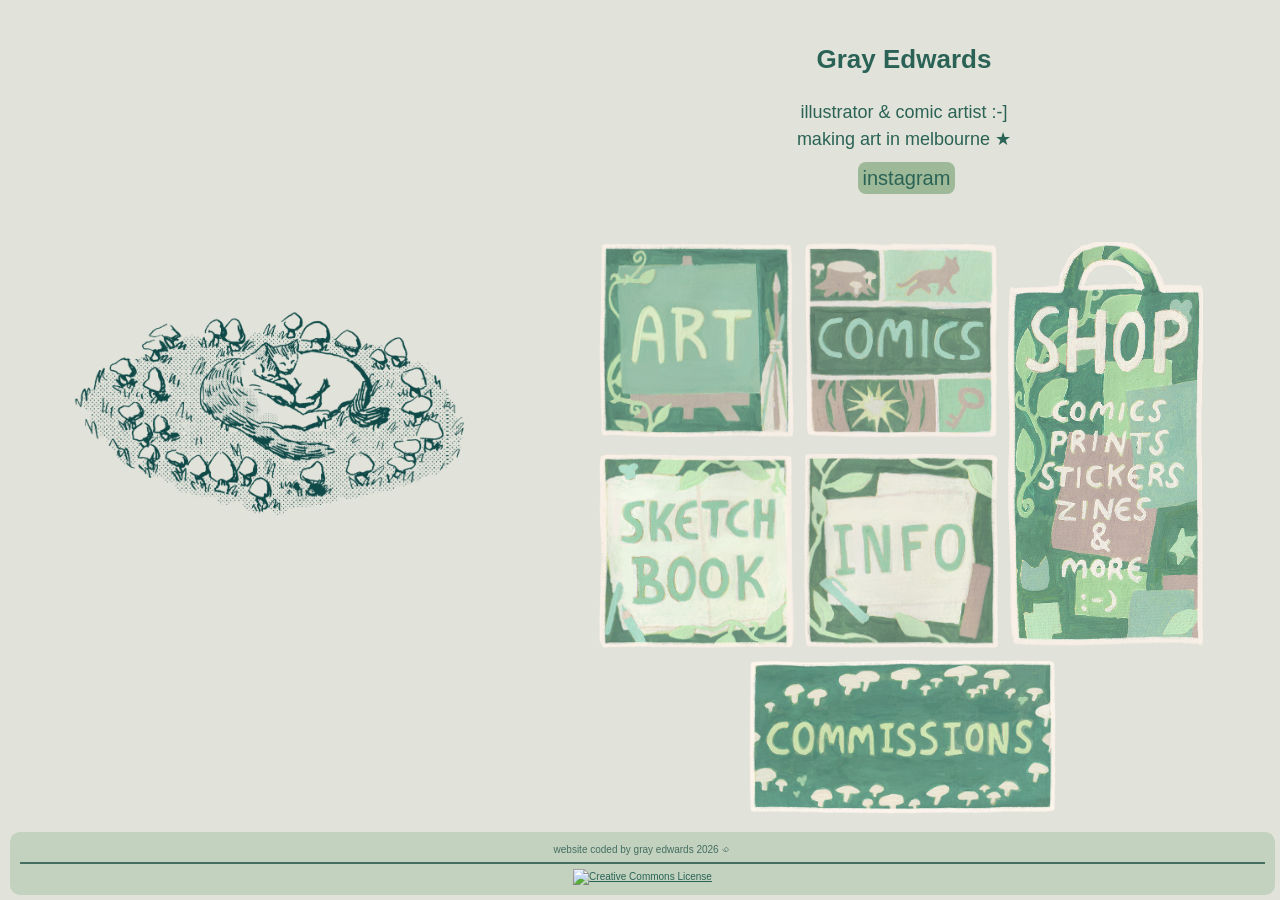
==== index.html @ a1f63484 "Update index.html" ====
<!DOCTYPE html>
<html lang="en">
  <head>
    <!-- Google tag (gtag.js) -->
<script async src="https://www.googletagmanager.com/gtag/js?id=G-291JRCCNKT"></script>
<script>
  window.dataLayer = window.dataLayer || [];
  function gtag(){dataLayer.push(arguments);}
  gtag('js', new Date());

  gtag('config', 'G-291JRCCNKT');
</script>
    <meta charset="utf-8" />
    <meta name="viewport" content="width=device-width, initial-scale=1" />
   <link rel="apple-touch-icon" sizes="180x180" href="/assets/apple-touch-icon.png">
<link rel="icon" type="image/png" sizes="32x32" href="/assets/favicon-32x32.png">
<link rel="icon" type="image/png" sizes="16x16" href="/assets/favicon-16x16.png">
<link rel="manifest" href="/assets/site.webmanifest">
    <title>gray edwards - illustration & comics</title>
    <meta
      name="description"
      content="gray edwards - illustration & comics"
    />

    <!-- fontawesome-->
    <script
      src="https://kit.fontawesome.com/900bcfe2df.js"
      crossorigin="anonymous"
    ></script>

    <!-- import the webpage's stylesheet -->
    <link href="/style.css" type="text/css" rel="stylesheet" />

    <!-- import the webpage's javascript file -->
    <script src="/script.js" type="text/javascript" defer></script>
  </head>
  <body>


    <div class="homepage row">

    <img
        class="homepageimage column"
        src="/assets/fairycircle.png"
        alt="illustration of cats in a mushroom ring"
      >


     <div class="homepagecolumn column">
      <h1 class="title abtpara2" style="padding-top:40px;">

        Gray Edwards

      </h1>

        <p style="font-size:18px; width:95%" class="abtpara2"> 

        illustrator & comic artist :-]<br>
       
        making art  in melbourne ★<br>
        

        </p>
        <a class="button1" style="font-size:20px" href="https://www.instagram.com/grayyedwards/">instagram</a><br><br>
  

    <div class="row buttonrow">
        
        <div class="column">
              <a href="/art"><img class="homepagebutton" src="/assets/art.webp" alt="Art"></a>
              <a href="/sketchbook"><img class="homepagebutton" src="/assets/sketchbook.webp" alt="Sketchbook"></a>
              </div>
    

        <div class="column">
             <a href="/comics"><img class="homepagebutton" src="/assets/comics.webp" alt="Comics"></a>
         
              <a href="/info"><img class="homepagebutton" src="/assets/info.webp" alt="Info"></a>
        </div>

        <div class="column">
             <a href="https://shop.grayedwards.com"><img class="homepagebutton" src="/assets/shop.webp" alt="shop"></a>
         </div>

<div class="row buttonrow2">
         <div class="column2">
          <a href="/commissions"><img class="homepagebutton2" style="column-span:all;" src="/assets/commissions.webp" alt="commissions"></a>
         </div>

       
</div>



    </div>
    </div>
</div>
    
    
  </body>
  <footer>
    <div class="footer" style="font-size:10px;">
        website coded by gray edwards 2026 ꩜<hr>
        <a rel="license" href="http://creativecommons.org/licenses/by-nc-sa/4.0/">
            <img alt="Creative Commons License" 
                 style="border-width:0" 
                 src="https://i.creativecommons.org/l/by-nc-sa/4.0/80x15.png"/>
        </a>
       <br>

    
  </div>
  </footer>
</html>
---- style.css ----
@import url('https://fonts.googleapis.com/css2?family=Alegreya+Sans+SC:wght@700&family=Anybody:wght@600&family=Bungee&family=Hubballi&family=Josefin+Sans:wght@500&family=M+PLUS+Rounded+1c:wght@700&family=Nova+Mono&family=Poor+Story&family=Rajdhani:wght@600&family=Righteous&family=Share+Tech+Mono&family=ZCOOL+QingKe+HuangYou&display=swap');

/* default to border-box */
html {
  box-sizing: border-box;
  font-size: 16px;
}

*,
*:before,
*:after {
  box-sizing: inherit;
}

/* adjust typography defaults */
body {
  margin: 0;
  font-family: Verdana, sans-serif;
  line-height: 1.5;
  background-color: #E1E2D9;
  min-height: 100vh;
  display: flex;
  flex-direction: column;
  text-align:center;
}


  .row {
  display: flex;
  flex-wrap: wrap;
  padding: 0 4px;
}


.footer {
  border-radius: 10px;
  padding: 10px;
  margin: 10px 5px 5px 10px;
  background-color: #C2D2BF;
  font-family: Verdana, sans-serif;
  color: #456D61;
}
/* images and videos max out at full width */
img,
video {
  height: auto;
  max-width: 100%;
}

.homepageimage {
  width:99%;
  height: 99%;
  margin:auto;
}

.homepagebutton {
    width:100%;
    padding:5px;
}

.homepagebutton2 {
    width:100%;
    padding:0px;
    margin:auto;
}
.homepagebutton3 {
    width:80%;
    padding:0px;
    margin:auto;
}


.column {
    width:33%;
}

.column2 {
    margin-left:auto;
    margin-right:auto;
    width:50%
}
.column3 {
  width:50%
}

.homepagecolumn {
    width:99%;
    margin:auto;
    flex: 50%;
  max-width: 50%;
  padding: 0 4px;
}



.comicpageparagraph {
    width:50%;
    margin:auto;
  max-width: 50%;
  padding: 0 4px;
  position:fixed;
  top:0;
  left:0;
}

.comicpageimages {
    width:50%;
    margin:auto;
  max-width: 50%;
  padding: 0 4px;
  margin-right:0;
}


.buttonrow {
    columns:3;
    padding-top:20px;
}
.buttonrow2 {
    columns:2;
    padding-top:0px;
    padding-left:0px;
    margin-left:0;
}

.homepage {
    column-count: 2;
}

.title {
    padding-top:40px;
}

@media (max-width:600px){

.comicpageparagraph {
    width:100%;
    margin:auto;
  max-width: 100%;
  padding: 0 4px;
  position:relative;
}
.comicpageimages {
    width:100%;
    margin:auto;
  max-width: 100%;
  padding: 0 4px;
  position:relative;
}

 .homepageimage {
  width:100%;
  text-align:center;
  display: block;
  margin-left: auto;
  margin-right: auto;
  column-span:all;
  padding-top:20px;
  padding-bottom:0px;
  
}
.homepage {
    column-count: 1;
}
.homepagecolumn {
    width:100%;
    column-count:1;
    max-width: 100%;
}
.comicpagecolumn {
    width:100%;
    column-count:1;
    max-width: 100%;
    position: static;
}
.buttonrow {
    column-count:3;
    padding-left:10px;
    padding-right:10px;
}
.buttonrow2 {
    column-count:2;
    padding-top:0px;
    padding-left:0px;
    margin-left:0px;
}
.abtpara2 {
    column-span:all;
    margin-top:1px;
}

.homepagebutton {
    padding:2px; 
    width:100%;
    max-width:100%;
    
}

.title {
    column-span:all;
}

.column2 {
    margin-left:auto;
    margin-right:auto;
    width:50%
}
.column3 {
  width:33%
}
.homepagebutton2 {
    width:100%;
    padding:2px;
}
.homepagebutton3 {
    width:100%;
    padding:2px;
}

}


p {
  font-family: Verdana, sans-serif;
  color: #2A6356;
}
h, h1 {
  font-family: Verdana, sans-serif;
  color: #2A6356;
  font-size:26px; 
  width:95%;
}
h2 {
  font-family: Verdana, sans-serif;
  color: #2A6356;
  font-size:18px; 
  width:95%;
}

hr {
  border: #456D61 1px solid;
}

/* unvisited link */
a:link {
  color: #2A6356;
}

/* visited link */
a:visited {
  color: #0F4A48;
}

/* mouse over link */
a:hover {
  color: #0F4A48;
}

/* selected link */
a:active {
  color: #0F4A48;
}

::-webkit-scrollbar {
  background-color: #C2D2BF;
  width: 12px;
}

::-webkit-scrollbar-track {
  background-color: #C2D2BF;
  border-radius: 10px;
}

::-webkit-scrollbar-thumb {
  border-radius: 10px;
  background-color: #9DB997;
}

/* card 1 scrollbar */
.card1::-webkit-scrollbar-track {
  background-color: #C2D2BF;
}
.card1::-webkit-scrollbar-thumb {
  background-color: #9DB997;
}
.card1::-webkit-scrollbar {
  background-color: #C2D2BF;
  width: 12px;
}



footer {
  margin-top: 1px;
  text-align: center;
  font-family: 'Rajdhani', sans-serif;
  margin-bottom:0px;
  padding-bottom:0px;
}
.row:after {
  content: "";
  display: table;
  clear: both;}

.illustration {
    border-radius: 1%;
}

div.fixed {
  position: fixed;
  bottom: 0;
  right: 0;
  padding:5px;
  border:solid #90AB8A;
}




div.sticky {
  position: -webkit-sticky; /* Safari */
  position: sticky;
  top: 0;
}


.button1 {
  border-radius: 8px;
  margin: 10px 5px 5px 10px;
  padding:5px;
  background-color: #9DB997;
  text-decoration:none;
}
.button1:hover{
  background-color: #90AB8A;
}



.button2 a {
  text-decoration:none;
  font-family: 'Josefin Sans', sans-serif;
  font-size:14px;
}

.button3 {
  border-radius: 8px;
  margin: 10px 5px 5px 10px;
  padding:5px;
  background-color: #9DB997;
}
.button3:hover{
  background-color: #90AB8A;
}


@media (max-width:800px){
}
  .abtpara2 {
  text-align: center; 
  padding:5px;
  width:95%;
  font-family: 'Verdana', sans-serif;
  padding:10px;
  margin:auto;
}

/* tooltip box*/
.tooltip {
  position: relative;
  display: inline-block;
}

/* text inside tooltip */
.tooltip .tooltiptext {
  visibility: hidden;
  width: 120px;
  background-color: #C2D2BF;
  opacity:50%;
  color: #456D61;
  text-align: center;
  padding: 5px 0;
  border-radius: 6px;
  position: absolute;
  z-index: 1;
}

.tooltip:hover .tooltiptext {
  visibility: visible;
}
.tooltip .tooltiptext {
  bottom: 110%;
  left: 50%;
  margin-left: -60px;
  
}

.prevnext {
  display:block;
  margin-left:auto;
  margin-right:auto;
  font-size:20px;
}


.carddesc {
  font-family: 'M PLUS Rounded 1c', monospace;
}



.banner {
  width: 50%;
  margin: auto;
  display: block;
}
@media (max-width: 600px) {
  .banner {
    width: 80%;
  }
}


.banner2 {
  width:30%;
  margin-left:auto;
  margin-right:auto;
  display:block;
}





@media (max-width: 600px) {
  .banner2 {
    width:90%;
  }
  .homepageimage{
    width:90%;
  }
}


.banner3 {
  width:50%;
  margin-left:auto;
  margin-right:auto;
  display:block;
}



@media (max-width: 810px) {
  .banner3 {
    width:90%;
  }
}


@media (max-width: 400px) {
  .banner3 {
    width:90%;
  }
}


@media (max-width:700px ) {
  .banner3 {
    width:60%;
  }
}
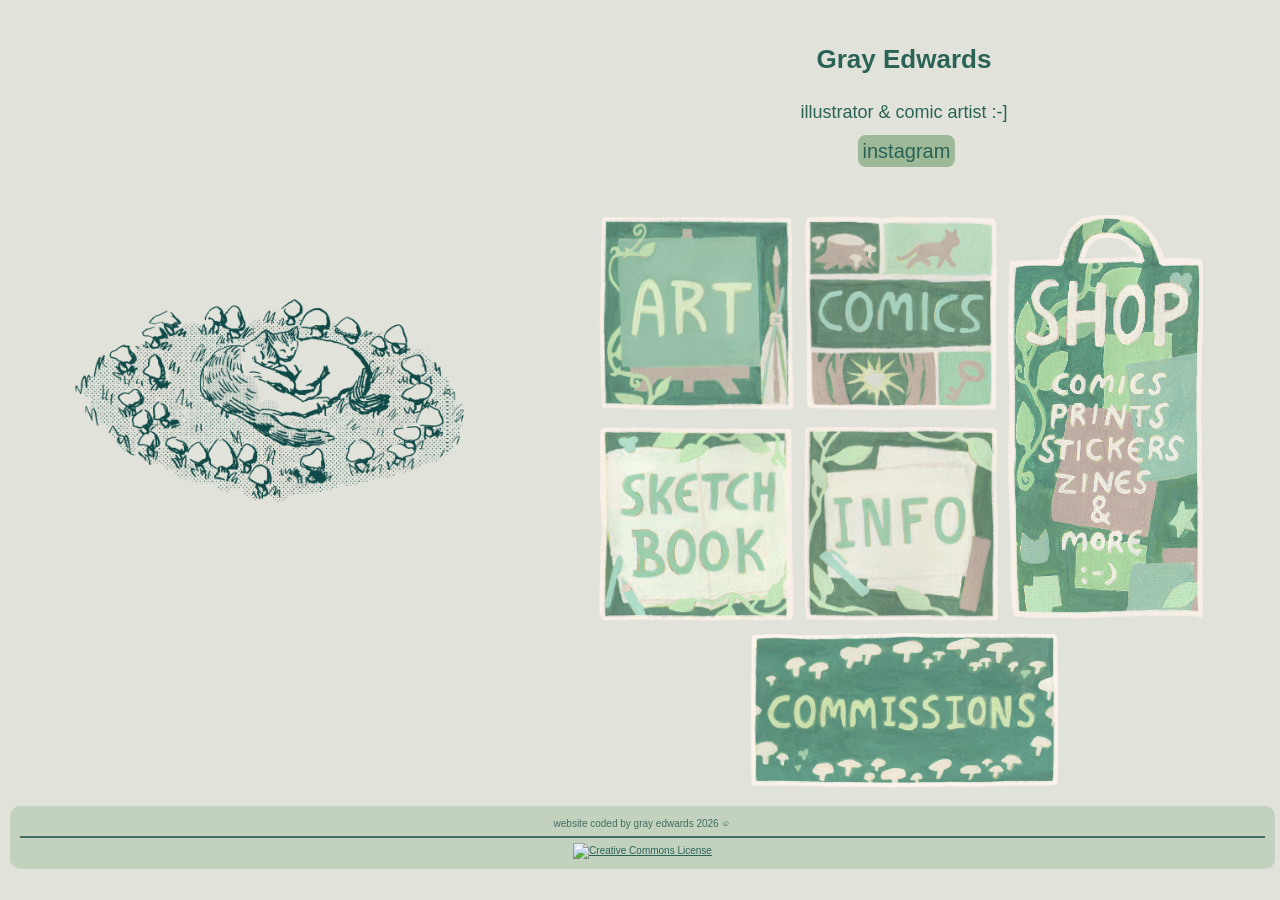
==== commit 6418334a: "Update index.html" ====
--- a/index.html
+++ b/index.html
@@ -56,8 +56,6 @@
         <p style="font-size:18px; width:95%" class="abtpara2"> 
 
         illustrator & comic artist :-]<br>
-       
-        making art  in melbourne ★<br>
         
 
         </p>
@@ -80,17 +78,9 @@
 
         <div class="column">
              <a href="https://shop.grayedwards.com"><img class="homepagebutton" src="/assets/shop.webp" alt="shop"></a>
-         </div>
-
-<div class="row buttonrow2">
-         <div class="column2">
+         </div><div class="column2">
           <a href="/commissions"><img class="homepagebutton2" style="column-span:all;" src="/assets/commissions.webp" alt="commissions"></a>
          </div>
-
-       
-</div>
-
-
 
     </div>
     </div>
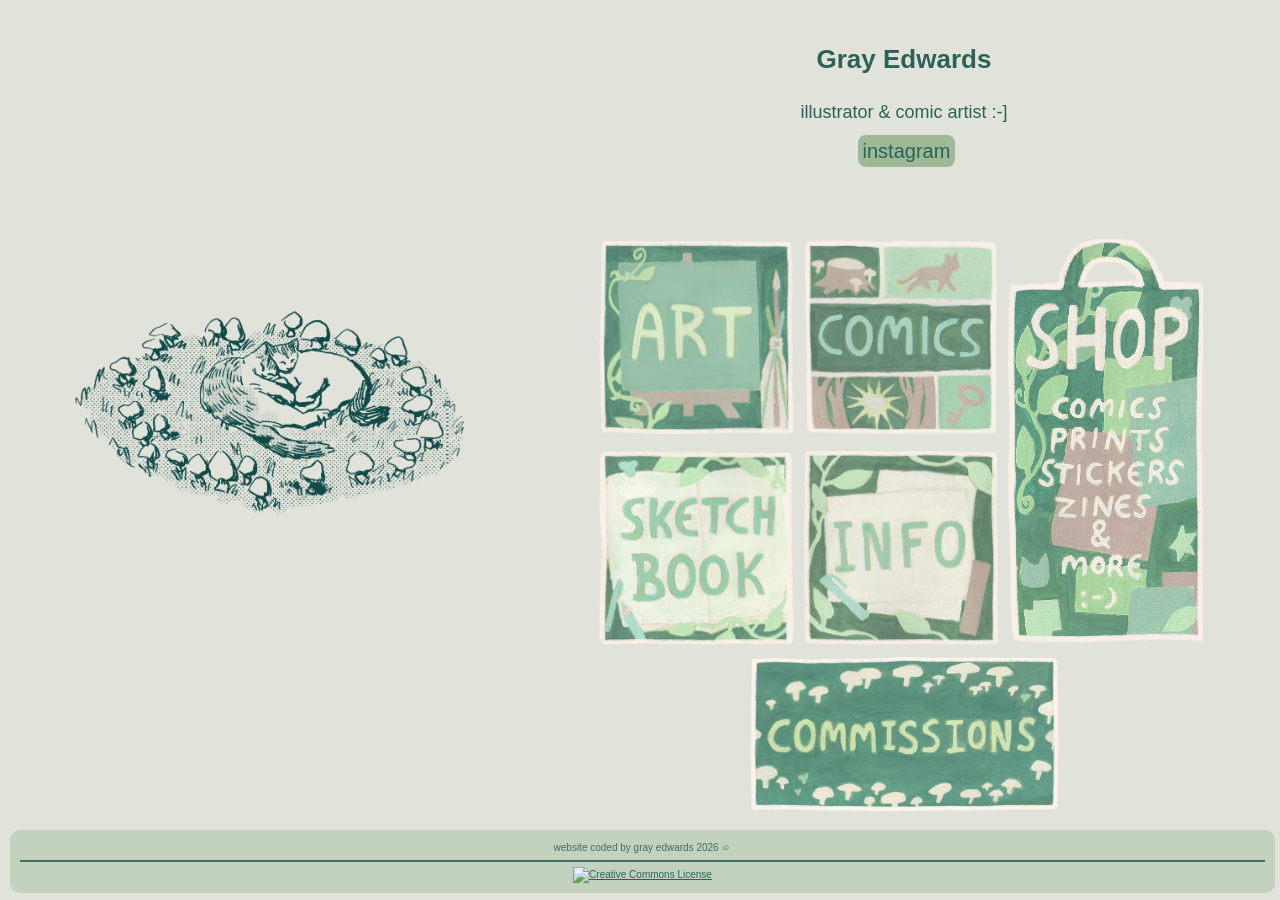
==== commit 4e137bd6: "Update index.html" ====
--- a/index.html
+++ b/index.html
@@ -59,7 +59,7 @@
         
 
         </p>
-        <a class="button1" style="font-size:20px" href="https://www.instagram.com/grayyedwards/">instagram</a><br><br>
+        <a class="button1" style="font-size:20px" href="https://www.instagram.com/grayyedwards/">instagram</a><br><br><br>
   
 
     <div class="row buttonrow">
--- a/style.css
+++ b/style.css
@@ -53,6 +53,10 @@
   margin:auto;
 }
 
+.homepageimage {
+  width:100%; 
+}
+
 .homepagebutton {
     width:100%;
     padding:5px;
@@ -81,6 +85,13 @@
 }
 .column3 {
   width:50%
+}
+
+
+.column4 {
+  width:50%;
+  margin-top:0;
+  padding:0
 }
 
 .homepagecolumn {
@@ -127,8 +138,16 @@
     column-count: 2;
 }
 
+.commpage {
+    column-count: 2;
+}
+
 .title {
     padding-top:40px;
+}
+
+.commpageimage{
+  width:50%;
 }
 
 @media (max-width:600px){
@@ -159,7 +178,22 @@
   padding-bottom:0px;
   
 }
+.commpageimage {
+  width:100%;
+  text-align:center;
+  display: block;
+  margin-left: auto;
+  margin-right: auto;
+  column-span:all;
+  padding-top:20px;
+  padding-bottom:0px;
+  
+}
 .homepage {
+    column-count: 1;
+}
+
+.commpage {
     column-count: 1;
 }
 .homepagecolumn {
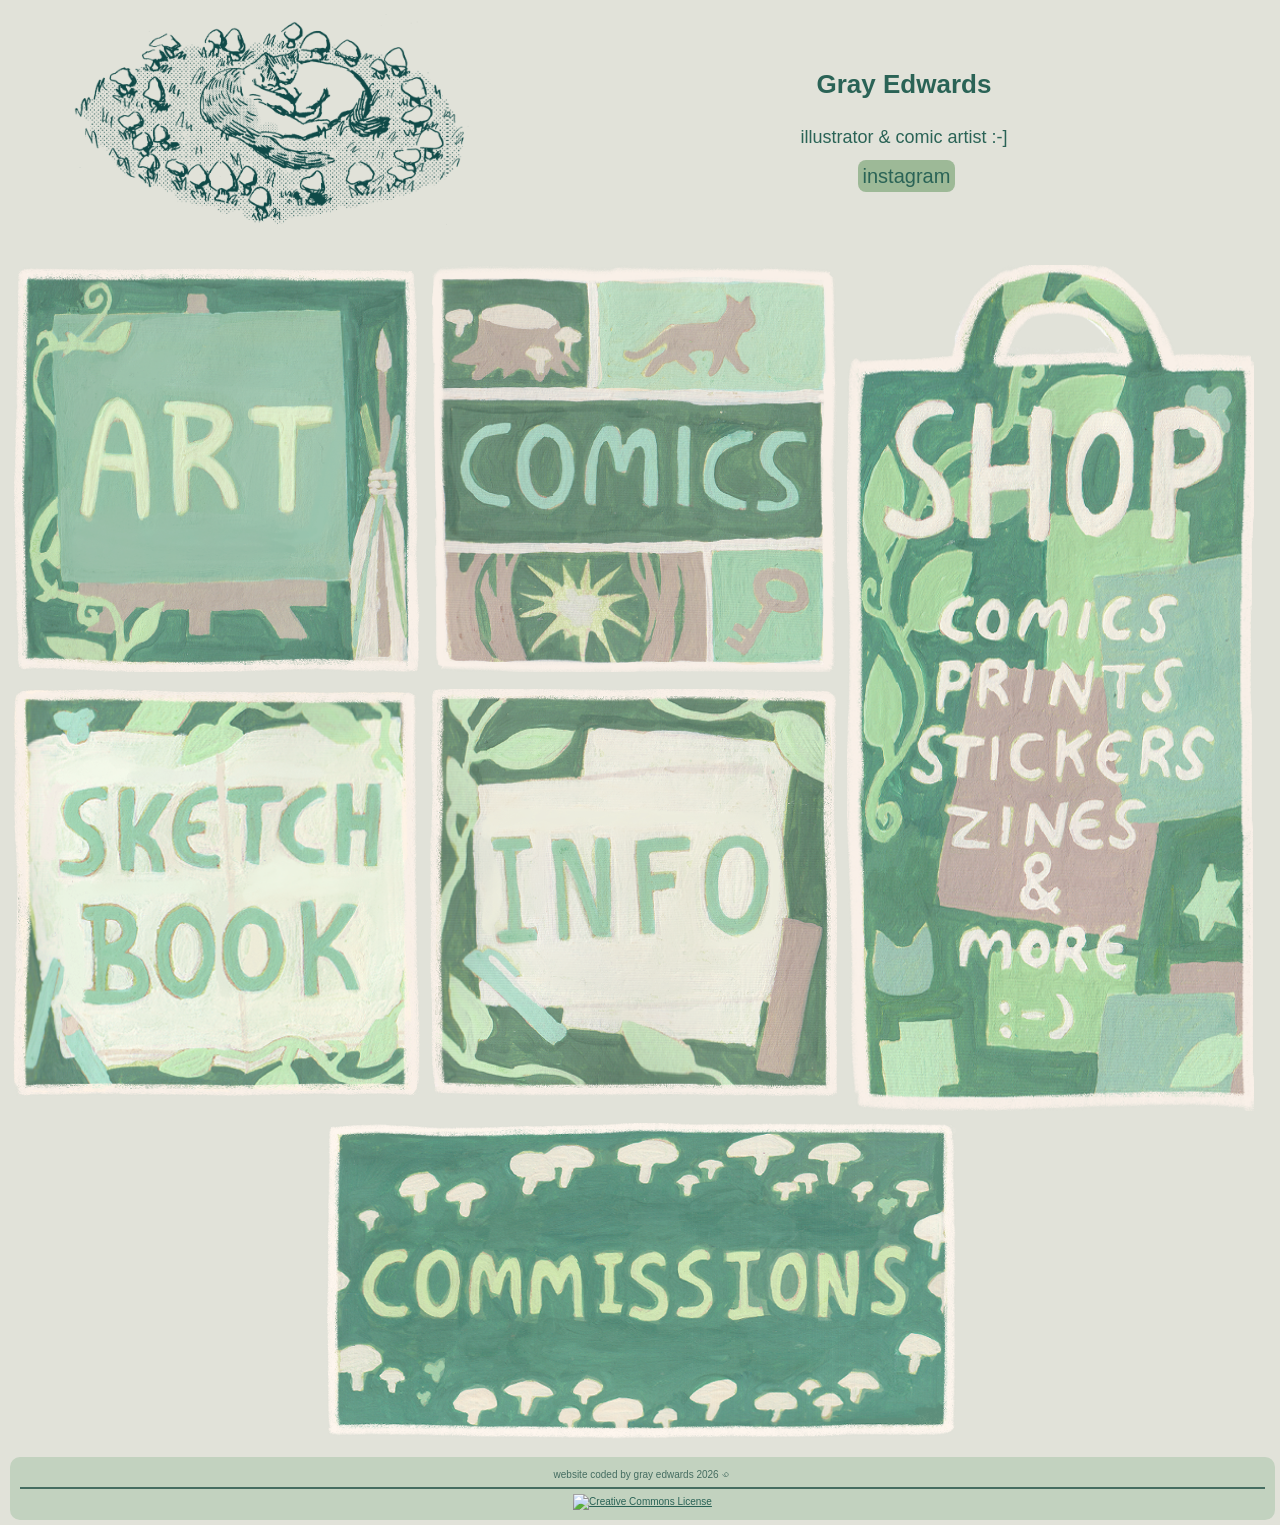
==== commit bb7d4d3d: "Update index.html" ====
--- a/index.html
+++ b/index.html
@@ -59,7 +59,7 @@
         
 
         </p>
-        <a class="button1" style="font-size:20px" href="https://www.instagram.com/grayyedwards/">instagram</a><br><br><br>
+        <a class="button1" style="font-size:20px" href="https://www.instagram.com/grayyedwards/">instagram</a><br><br></div>
   
 
     <div class="row buttonrow">
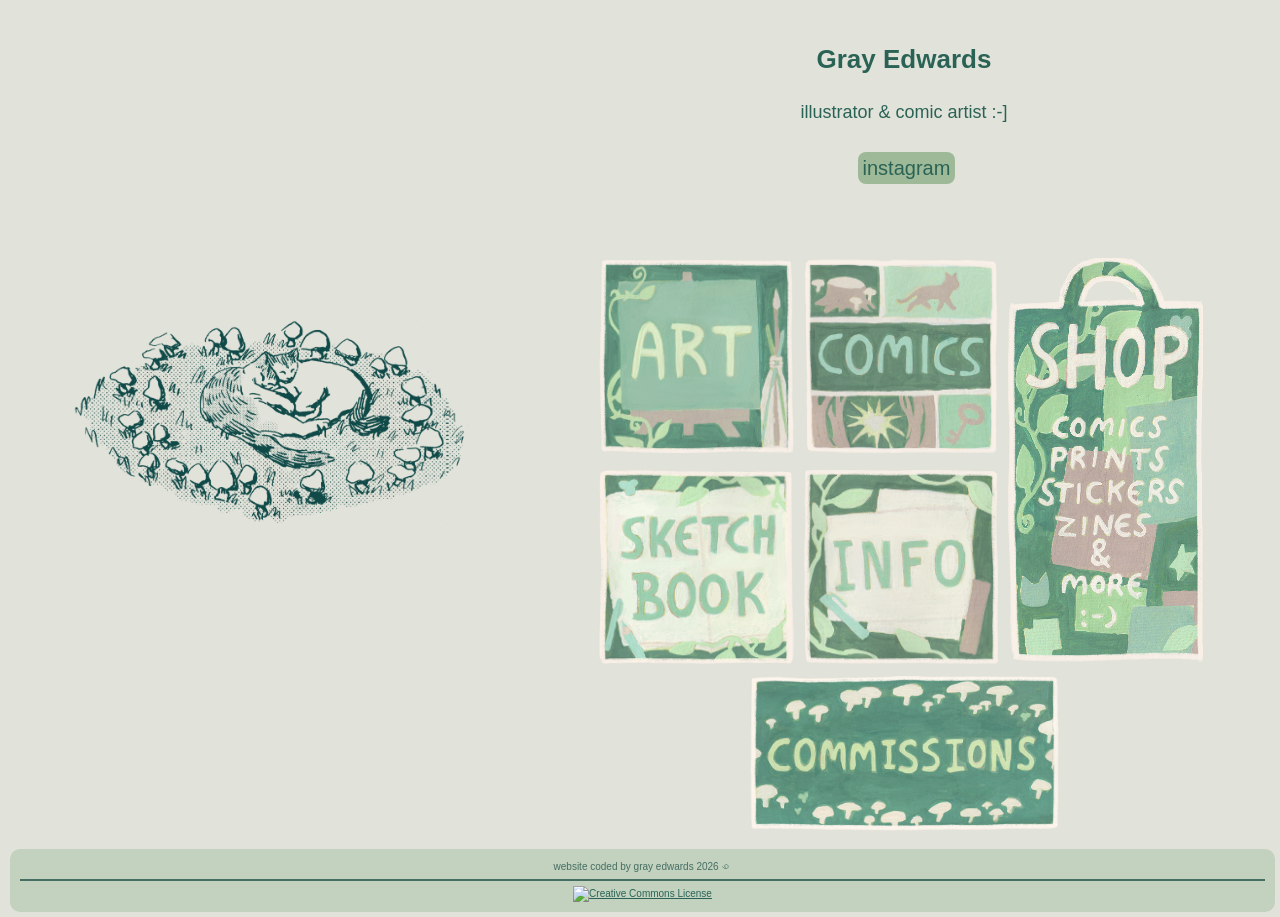
==== commit bd02c018: "Update index.html" ====
--- a/index.html
+++ b/index.html
@@ -56,12 +56,13 @@
         <p style="font-size:18px; width:95%" class="abtpara2"> 
 
         illustrator & comic artist :-]<br>
-        
+            
+        <br>
+<a class="button1" style="font-size:20px" href="https://www.instagram.com/grayyedwards/">instagram</a>
+        </p><br>
 
         </p>
-        <a class="button1" style="font-size:20px" href="https://www.instagram.com/grayyedwards/">instagram</a><br><br></div>
   
-
     <div class="row buttonrow">
         
         <div class="column">
